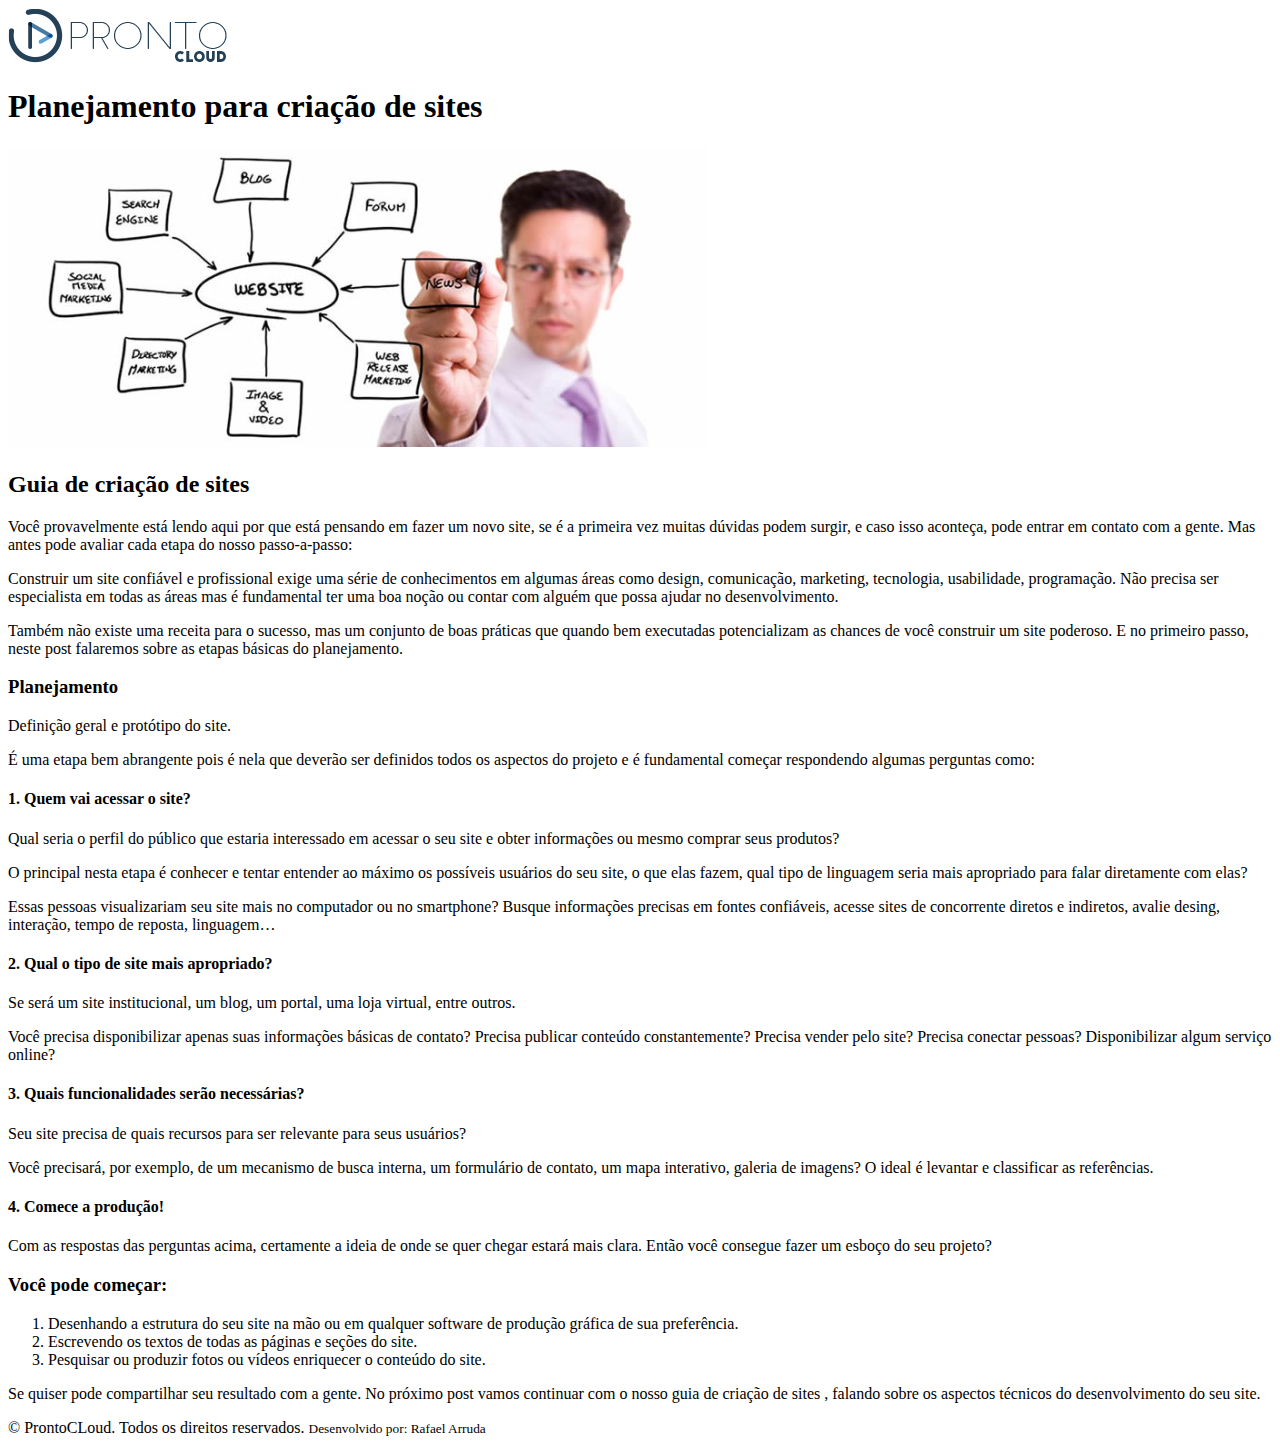
==== prontocloud/index.html @ e8c46570 "adicao de prontocloud" ====
<!DOCTYPE html>
<html lang="en">
<head>
    <meta charset="UTF-8">
    <meta http-equiv="X-UA-Compatible" content="IE=edge">
    <meta name="viewport" content="width=device-width, initial-scale=1.0">
    <title>ProntoCloud</title>
</head>
<body>
    
<header>
    <img src="./images/prontocloud.png" alt="ProntoCLoud Logo">
</header>
<section>

<nav>

</nav>

<article>

    <h1>Planejamento para criação de sites</h1>

                        <img src="./images/web-design-planning-700x300.jpg" alt="Planejamento para criação de sites">

                        <h2>Guia de criação de sites</h2>

                        <p>Você provavelmente está lendo aqui por que está pensando em fazer um novo site, se é a primeira vez muitas dúvidas podem surgir, e caso isso aconteça, pode entrar em contato com a gente. Mas antes pode avaliar cada etapa do nosso passo-a-passo:</p>

                        <p>Construir um site confiável e profissional exige uma série de conhecimentos em algumas áreas como design, comunicação, marketing, tecnologia, usabilidade, programação. Não precisa ser especialista em todas as áreas mas é fundamental ter uma boa noção ou contar com alguém que possa ajudar no desenvolvimento.</p>

                        <p>Também não existe uma receita para o sucesso, mas um conjunto de boas práticas que quando bem executadas potencializam as chances de você construir um site poderoso. E no primeiro passo, neste post falaremos sobre as etapas básicas do planejamento.</p>

                        <h3>Planejamento</h3>

                        <p>Definição geral e protótipo do site.</p>
                        <p>É uma etapa bem abrangente pois é nela que deverão ser definidos todos os aspectos do projeto e é fundamental começar respondendo algumas perguntas como:</p>

                        <h4>1. Quem vai acessar o site? </h4>

                        <p>Qual seria o perfil do público que estaria interessado em acessar o seu site e obter informações ou mesmo comprar seus produtos?</p>

                        <p>O principal nesta etapa é conhecer e tentar entender ao máximo os possíveis usuários do seu site, o que elas fazem, qual tipo de linguagem seria mais apropriado para falar diretamente com elas?</p>

                        <p>Essas pessoas visualizariam seu site mais no computador ou no smartphone? Busque informações precisas em fontes confiáveis, acesse sites de concorrente diretos e indiretos, avalie desing, interação, tempo de reposta, linguagem…</p>

                        <h4>2. Qual o tipo de site mais apropriado?</h4>
                        <p>Se será um site institucional, um blog, um portal, uma loja virtual, entre outros.</p>

                        <p>Você precisa disponibilizar apenas suas informações básicas de contato? Precisa publicar conteúdo constantemente? Precisa vender pelo site? Precisa conectar pessoas? Disponibilizar algum serviço online?</p>

                        <h4>3. Quais funcionalidades serão necessárias?</h4>
                        <p>Seu site precisa de quais recursos para ser relevante para seus usuários?</p>

                        <p>Você precisará, por exemplo, de um mecanismo de busca interna, um formulário de contato, um mapa interativo, galeria de imagens? O ideal é levantar e classificar as referências.</p>

                        <h4>4. Comece a produção!</h4>
                        <p>Com as respostas das perguntas acima, certamente a ideia de onde se quer chegar estará mais clara. Então você consegue fazer um esboço do seu projeto?</p>

                        <h3>Você pode começar:</h3>

                        <ol>
                            <li>Desenhando a estrutura do seu site na mão ou em qualquer software de produção gráfica de sua preferência.</li>
                            <li>Escrevendo os textos de todas as páginas e seções do site.</li>
                            <li>Pesquisar ou produzir fotos ou vídeos enriquecer o conteúdo do site.</li>
                        </ol>

                        <p>Se quiser pode compartilhar seu resultado com a gente. No próximo post vamos continuar com o nosso guia de criação de sites , falando sobre os aspectos técnicos do desenvolvimento do seu site.</p>
</article>
</section>

<footer>
<p>&copy; ProntoCLoud. Todos os direitos reservados.
<small>Desenvolvido por: Rafael Arruda</small></p>
</footer>

</body>
</html>
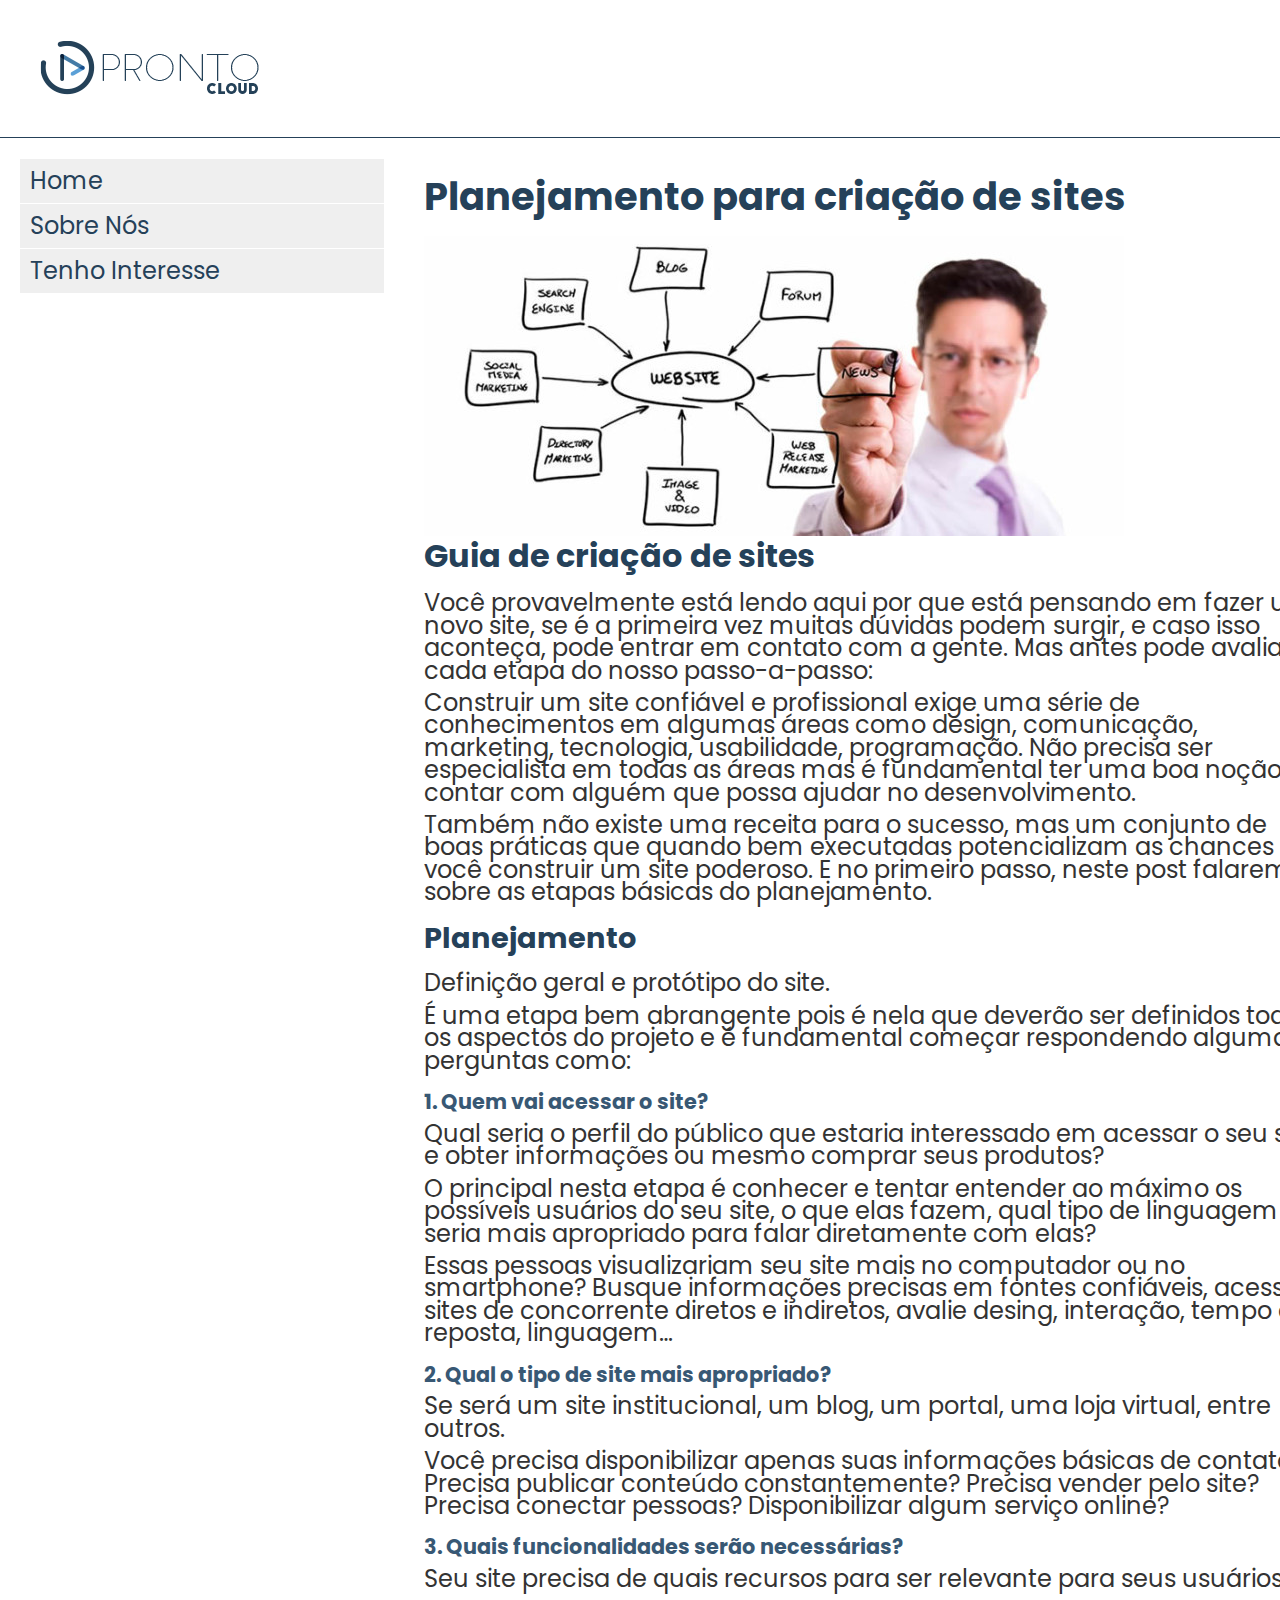
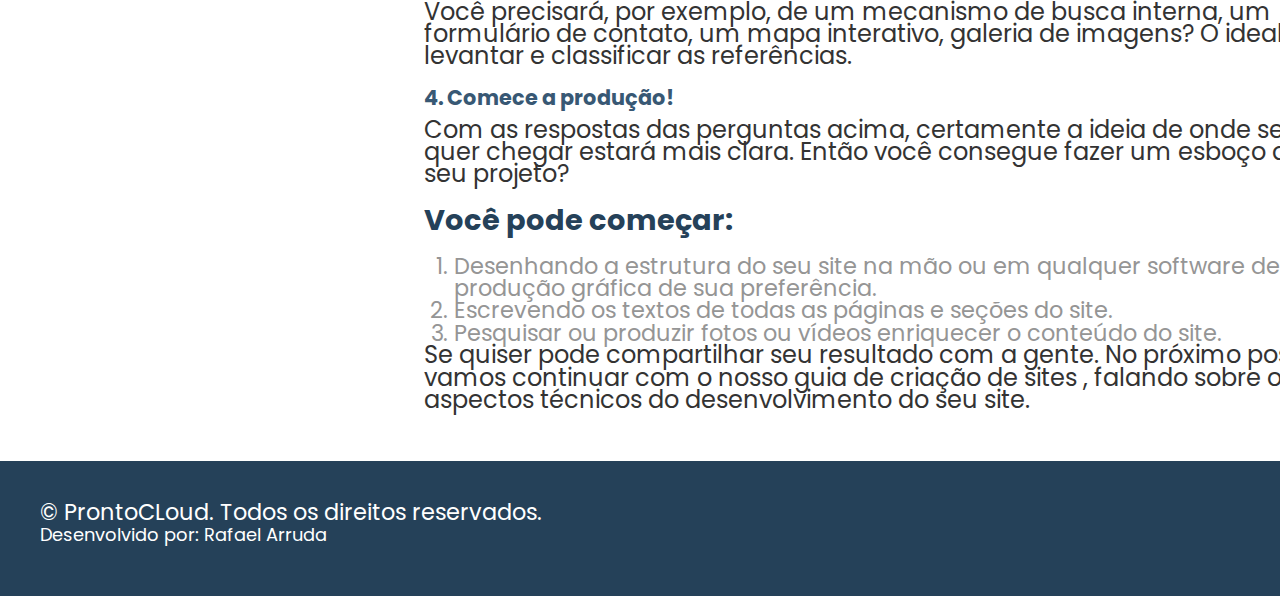
==== commit 64010d24: "Atualizacao de index" ====
--- a/prontocloud/index.html
+++ b/prontocloud/index.html
@@ -1,78 +1,126 @@
 <!DOCTYPE html>
 <html lang="en">
+
 <head>
     <meta charset="UTF-8">
     <meta http-equiv="X-UA-Compatible" content="IE=edge">
     <meta name="viewport" content="width=device-width, initial-scale=1.0">
+
+    <!--CSS-->
+    <link rel="stylesheet" href="../html/css/reset.css">
+    <link rel="stylesheet" href="./css/style.css">
+
+    <!--FONTES GOOGLE-->
+    <link rel="preconnect" href="https://fonts.googleapis.com">
+    <link rel="preconnect" href="https://fonts.gstatic.com" crossorigin>
+    <link href="https://fonts.googleapis.com/css2?family=Poppins:ital,wght@0,100;0,200;0,900;1,400&display=swap" rel="stylesheet">
+    
+    <!--ICONES-->
+    <link rel="shortcut icon" href="./images/favicon.cc">
+    <link rel="apple-touch-icon" href="./images/icon-touch-retina.png">
+    <link rel="apple-touch-icon" href="./images/icon-touch-retina-iphone.png">
+    <link rel="apple-touch-icon" href="./images/icon-touch-retina-ipad.png">
+
     <title>ProntoCloud</title>
 </head>
+
 <body>
-    
-<header>
-    <img src="./images/prontocloud.png" alt="ProntoCLoud Logo">
-</header>
-<section>
+    <div class="main-container">
+        <header>
+            <div class="container">
+            <img src="./images/prontocloud.png" alt="ProntoCLoud Logo">
+            </div>
+        </header>
+        <section>
+            <nav>
+                <ul>
+                    <li> <a href="#">Home</a></li>
+                    <li> <a href="#">Sobre Nós</a></li>
+                    <li> <a href="#">Tenho Interesse</a></li>
+                </ul>
+            </nav>
 
-<nav>
+            <article>
+                <div class="container">
+                <h1>Planejamento para criação de sites</h1>
 
-</nav>
+                <img src="./images/web-design-planning-700x300.jpg" alt="Planejamento para criação de sites">
 
-<article>
+                <h2>Guia de criação de sites</h2>
 
-    <h1>Planejamento para criação de sites</h1>
+                <p>Você provavelmente está lendo aqui por que está pensando em fazer um novo site, se é a primeira vez
+                    muitas dúvidas podem surgir, e caso isso aconteça, pode entrar em contato com a gente. Mas antes
+                    pode avaliar cada etapa do nosso passo-a-passo:</p>
 
-                        <img src="./images/web-design-planning-700x300.jpg" alt="Planejamento para criação de sites">
+                <p>Construir um site confiável e profissional exige uma série de conhecimentos em algumas áreas como
+                    design, comunicação, marketing, tecnologia, usabilidade, programação. Não precisa ser especialista
+                    em todas as áreas mas é fundamental ter uma boa noção ou contar com alguém que possa ajudar no
+                    desenvolvimento.</p>
 
-                        <h2>Guia de criação de sites</h2>
+                <p>Também não existe uma receita para o sucesso, mas um conjunto de boas práticas que quando bem
+                    executadas potencializam as chances de você construir um site poderoso. E no primeiro passo, neste
+                    post falaremos sobre as etapas básicas do planejamento.</p>
 
-                        <p>Você provavelmente está lendo aqui por que está pensando em fazer um novo site, se é a primeira vez muitas dúvidas podem surgir, e caso isso aconteça, pode entrar em contato com a gente. Mas antes pode avaliar cada etapa do nosso passo-a-passo:</p>
+                <h3>Planejamento</h3>
 
-                        <p>Construir um site confiável e profissional exige uma série de conhecimentos em algumas áreas como design, comunicação, marketing, tecnologia, usabilidade, programação. Não precisa ser especialista em todas as áreas mas é fundamental ter uma boa noção ou contar com alguém que possa ajudar no desenvolvimento.</p>
+                <p>Definição geral e protótipo do site.</p>
+                <p>É uma etapa bem abrangente pois é nela que deverão ser definidos todos os aspectos do projeto e é
+                    fundamental começar respondendo algumas perguntas como:</p>
 
-                        <p>Também não existe uma receita para o sucesso, mas um conjunto de boas práticas que quando bem executadas potencializam as chances de você construir um site poderoso. E no primeiro passo, neste post falaremos sobre as etapas básicas do planejamento.</p>
+                <h4>1. Quem vai acessar o site? </h4>
 
-                        <h3>Planejamento</h3>
+                <p>Qual seria o perfil do público que estaria interessado em acessar o seu site e obter informações ou
+                    mesmo comprar seus produtos?</p>
 
-                        <p>Definição geral e protótipo do site.</p>
-                        <p>É uma etapa bem abrangente pois é nela que deverão ser definidos todos os aspectos do projeto e é fundamental começar respondendo algumas perguntas como:</p>
+                <p>O principal nesta etapa é conhecer e tentar entender ao máximo os possíveis usuários do seu site, o
+                    que elas fazem, qual tipo de linguagem seria mais apropriado para falar diretamente com elas?</p>
 
-                        <h4>1. Quem vai acessar o site? </h4>
+                <p>Essas pessoas visualizariam seu site mais no computador ou no smartphone? Busque informações precisas
+                    em fontes confiáveis, acesse sites de concorrente diretos e indiretos, avalie desing, interação,
+                    tempo de reposta, linguagem…</p>
 
-                        <p>Qual seria o perfil do público que estaria interessado em acessar o seu site e obter informações ou mesmo comprar seus produtos?</p>
+                <h4>2. Qual o tipo de site mais apropriado?</h4>
+                <p>Se será um site institucional, um blog, um portal, uma loja virtual, entre outros.</p>
 
-                        <p>O principal nesta etapa é conhecer e tentar entender ao máximo os possíveis usuários do seu site, o que elas fazem, qual tipo de linguagem seria mais apropriado para falar diretamente com elas?</p>
+                <p>Você precisa disponibilizar apenas suas informações básicas de contato? Precisa publicar conteúdo
+                    constantemente? Precisa vender pelo site? Precisa conectar pessoas? Disponibilizar algum serviço
+                    online?</p>
 
-                        <p>Essas pessoas visualizariam seu site mais no computador ou no smartphone? Busque informações precisas em fontes confiáveis, acesse sites de concorrente diretos e indiretos, avalie desing, interação, tempo de reposta, linguagem…</p>
+                <h4>3. Quais funcionalidades serão necessárias?</h4>
+                <p>Seu site precisa de quais recursos para ser relevante para seus usuários?</p>
 
-                        <h4>2. Qual o tipo de site mais apropriado?</h4>
-                        <p>Se será um site institucional, um blog, um portal, uma loja virtual, entre outros.</p>
+                <p>Você precisará, por exemplo, de um mecanismo de busca interna, um formulário de contato, um mapa
+                    interativo, galeria de imagens? O ideal é levantar e classificar as referências.</p>
 
-                        <p>Você precisa disponibilizar apenas suas informações básicas de contato? Precisa publicar conteúdo constantemente? Precisa vender pelo site? Precisa conectar pessoas? Disponibilizar algum serviço online?</p>
+                <h4>4. Comece a produção!</h4>
+                <p>Com as respostas das perguntas acima, certamente a ideia de onde se quer chegar estará mais clara.
+                    Então você consegue fazer um esboço do seu projeto?</p>
 
-                        <h4>3. Quais funcionalidades serão necessárias?</h4>
-                        <p>Seu site precisa de quais recursos para ser relevante para seus usuários?</p>
+                <h3>Você pode começar:</h3>
 
-                        <p>Você precisará, por exemplo, de um mecanismo de busca interna, um formulário de contato, um mapa interativo, galeria de imagens? O ideal é levantar e classificar as referências.</p>
+                <ol>
+                    <li>Desenhando a estrutura do seu site na mão ou em qualquer software de produção gráfica de sua
+                        preferência.</li>
+                    <li>Escrevendo os textos de todas as páginas e seções do site.</li>
+                    <li>Pesquisar ou produzir fotos ou vídeos enriquecer o conteúdo do site.</li>
+                </ol>
 
-                        <h4>4. Comece a produção!</h4>
-                        <p>Com as respostas das perguntas acima, certamente a ideia de onde se quer chegar estará mais clara. Então você consegue fazer um esboço do seu projeto?</p>
+                <p>Se quiser pode compartilhar seu resultado com a gente. No próximo post vamos continuar com o nosso
+                    guia de criação de sites , falando sobre os aspectos técnicos do desenvolvimento do seu site.</p>
+                </div>
+                </article>
+        </section>
 
-                        <h3>Você pode começar:</h3>
+        <footer>
+            <div class="container">
+            <p>&copy; ProntoCLoud. Todos os direitos reservados.
+                <small>Desenvolvido por: Rafael Arruda</small>
+            </p>
+            </div>
+        </footer>
 
-                        <ol>
-                            <li>Desenhando a estrutura do seu site na mão ou em qualquer software de produção gráfica de sua preferência.</li>
-                            <li>Escrevendo os textos de todas as páginas e seções do site.</li>
-                            <li>Pesquisar ou produzir fotos ou vídeos enriquecer o conteúdo do site.</li>
-                        </ol>
-
-                        <p>Se quiser pode compartilhar seu resultado com a gente. No próximo post vamos continuar com o nosso guia de criação de sites , falando sobre os aspectos técnicos do desenvolvimento do seu site.</p>
-</article>
-</section>
-
-<footer>
-<p>&copy; ProntoCLoud. Todos os direitos reservados.
-<small>Desenvolvido por: Rafael Arruda</small></p>
-</footer>
+    </div>
 
 </body>
+
 </html>--- a/prontocloud/css/style.css
+++ b/prontocloud/css/style.css
@@ -0,0 +1,128 @@
+
+body {
+    background: #fff;
+    font-size: 62.5%;
+    font-family: 'Poppins', sans-serif;
+}
+
+.main-container {
+    display: block;
+    width: 100vw;
+    margin: 0 auto;
+}
+
+.container {
+    display: block;
+    float: left;
+    padding: 20px;
+    width: 100%;
+    margin: 0 auto;
+}
+
+header {
+    background-color: #fff;
+    display: block;
+    float: left;
+    padding: 20px;
+    width: 100%;
+    border-bottom: 1px solid #254159;
+}
+
+h1 {
+    font-size: 2.4rem;
+    color: #254159;
+    margin-bottom: 20px;
+}
+
+h2 { 
+    font-size: 2rem;
+    color: #254159;
+    margin-bottom: 20px;
+}
+
+h3 {
+    font-size: 1.8rem;
+    color: #254159;
+    margin-bottom: 20px;
+    padding-top: 10px;
+}
+
+h4 {
+    font-size: 1.3rem;
+    color: #385874;
+    margin-bottom: 10px;
+    padding-top: 10px;
+}
+
+p {
+    margin-bottom: 10px;
+    line-height: 1.4rem;
+    color: #333;
+}
+
+ol {
+    margin-left: 30px;
+}
+
+ol li {
+    font-size: 1.4rem;
+    color: #959595;
+}
+
+section {
+ background-color: #fff;
+ font-size: 1.5rem;
+ display: block;
+ float: left;
+ width: 100%;
+ padding: 20px;
+}
+
+section nav {
+    display: block;
+    float: left;
+    width: 30%;
+}
+
+nav li {
+    background-color: #efefef;
+    margin: 1px 20px 1px 0;
+    padding: 10px;
+}
+
+nav li:hover {
+    background-color: #dfdfdf;
+}
+
+nav a {
+    text-decoration: none;
+    color: #254159;
+}
+
+nav a:hover {
+    color: #bdc8d2;
+}
+
+section article {
+    display: block;
+    float: left;
+    width: 70%;
+}
+
+footer {
+    background-color: #254159;
+    display: block;
+    float: left;
+    padding: 20px;
+    width: 100%;
+}
+
+footer p {
+    color: #fff;
+    font-size: 1.4rem;
+}
+
+footer small {
+    font-size: 80%;
+    display: block;
+}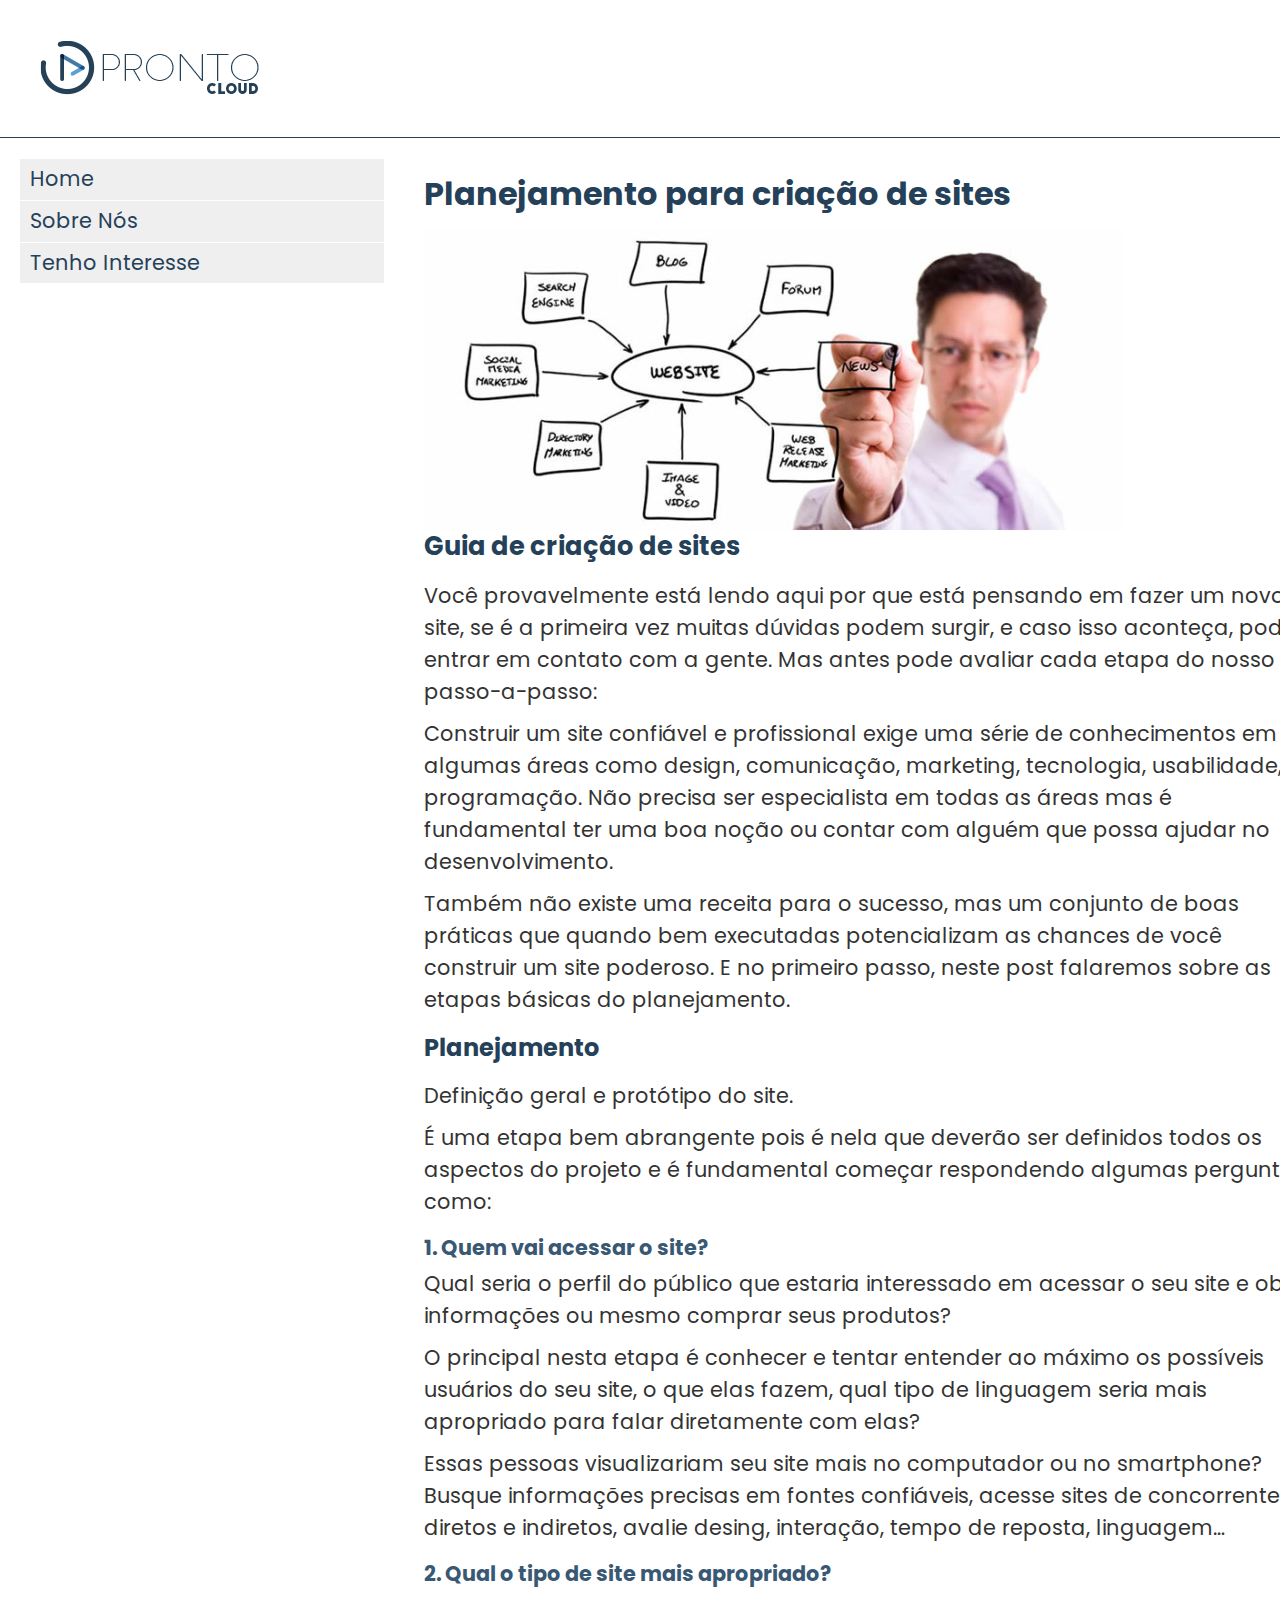
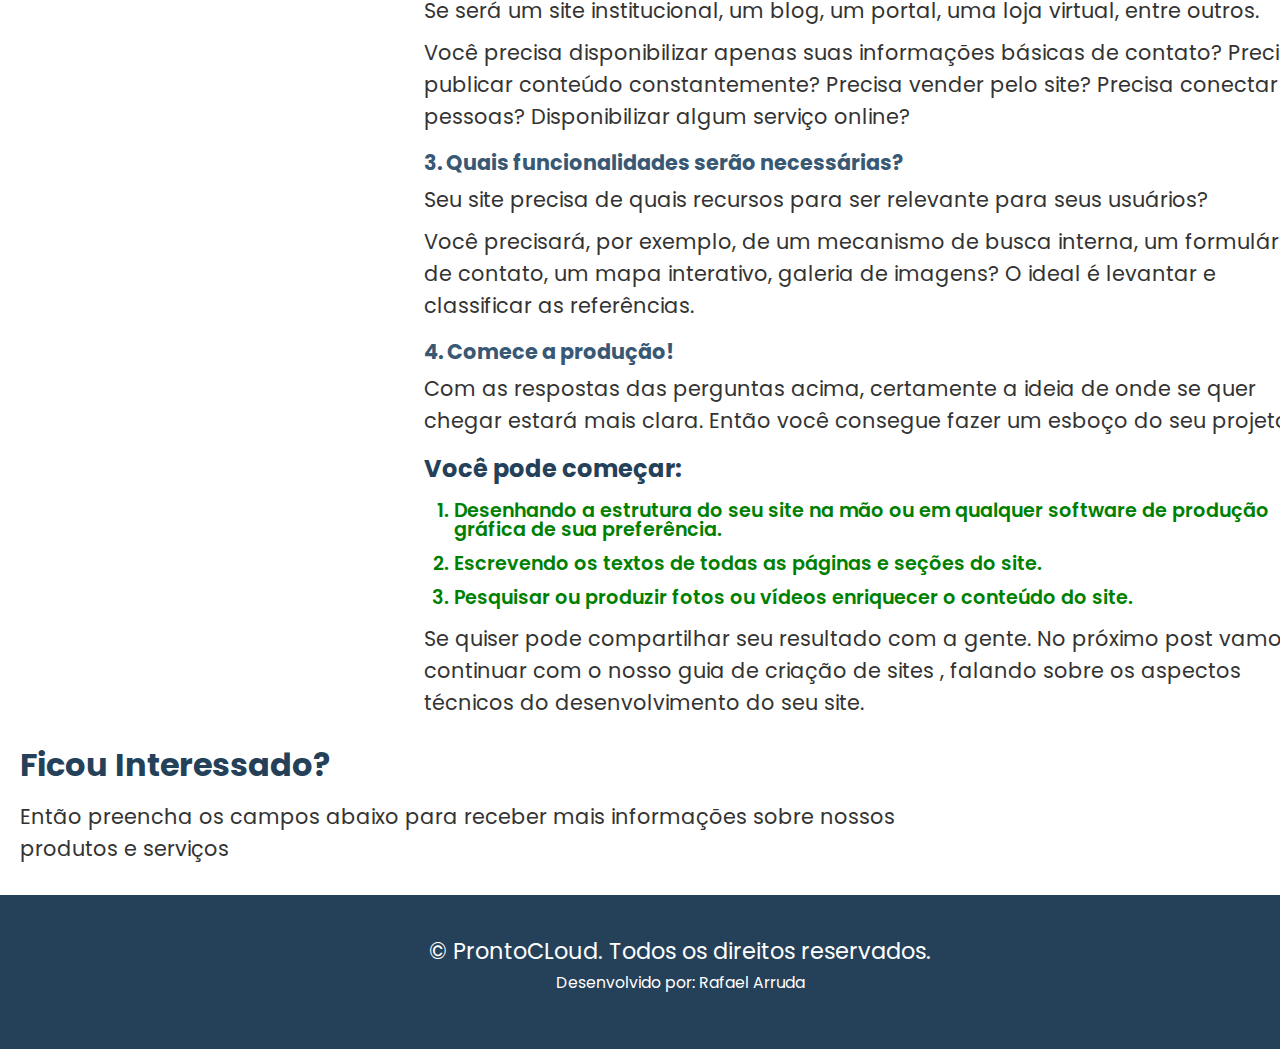
==== commit 08fb0703: "adicionando formulario de contato" ====
--- a/prontocloud/index.html
+++ b/prontocloud/index.html
@@ -109,6 +109,14 @@
                     guia de criação de sites , falando sobre os aspectos técnicos do desenvolvimento do seu site.</p>
                 </div>
                 </article>
+                <article id="tenho-interesse">
+                    <h1>Ficou Interessado?</h1>
+                    <p>Então preencha os campos abaixo para receber mais informações sobre nossos produtos e serviços</p>
+
+                    <div class="cognito">
+                        <script src="https://www.cognitoforms.com/f/seamless.js" data-key="QUMQCNVPCUC0aPDFs1pT6w" data-form="1"></script>
+                    </div>
+                </article>
         </section>
 
         <footer>
--- a/prontocloud/css/style.css
+++ b/prontocloud/css/style.css
@@ -29,19 +29,19 @@
 }
 
 h1 {
-    font-size: 2.4rem;
+    font-size: 2rem;
     color: #254159;
     margin-bottom: 20px;
 }
 
 h2 { 
-    font-size: 2rem;
+    font-size: 1.6rem;
     color: #254159;
     margin-bottom: 20px;
 }
 
 h3 {
-    font-size: 1.8rem;
+    font-size: 1.5rem;
     color: #254159;
     margin-bottom: 20px;
     padding-top: 10px;
@@ -55,8 +55,9 @@
 }
 
 p {
+    font-size: 1.3rem;
     margin-bottom: 10px;
-    line-height: 1.4rem;
+    line-height: 2rem;
     color: #333;
 }
 
@@ -68,6 +69,7 @@
     font-size: 1.4rem;
     color: #959595;
 }
+
 
 section {
  background-color: #fff;
@@ -85,6 +87,7 @@
 }
 
 nav li {
+    font-size: 1.3rem;
     background-color: #efefef;
     margin: 1px 20px 1px 0;
     padding: 10px;
@@ -109,6 +112,13 @@
     width: 70%;
 }
 
+article li {
+    font-size: 1.2rem;
+    color: green;
+    padding-bottom: 15px;
+    font-weight: 600;
+}
+
 footer {
     background-color: #254159;
     display: block;
@@ -120,9 +130,10 @@
 footer p {
     color: #fff;
     font-size: 1.4rem;
+    text-align: center;
 }
 
 footer small {
-    font-size: 80%;
+    font-size: 70%;
     display: block;
 }